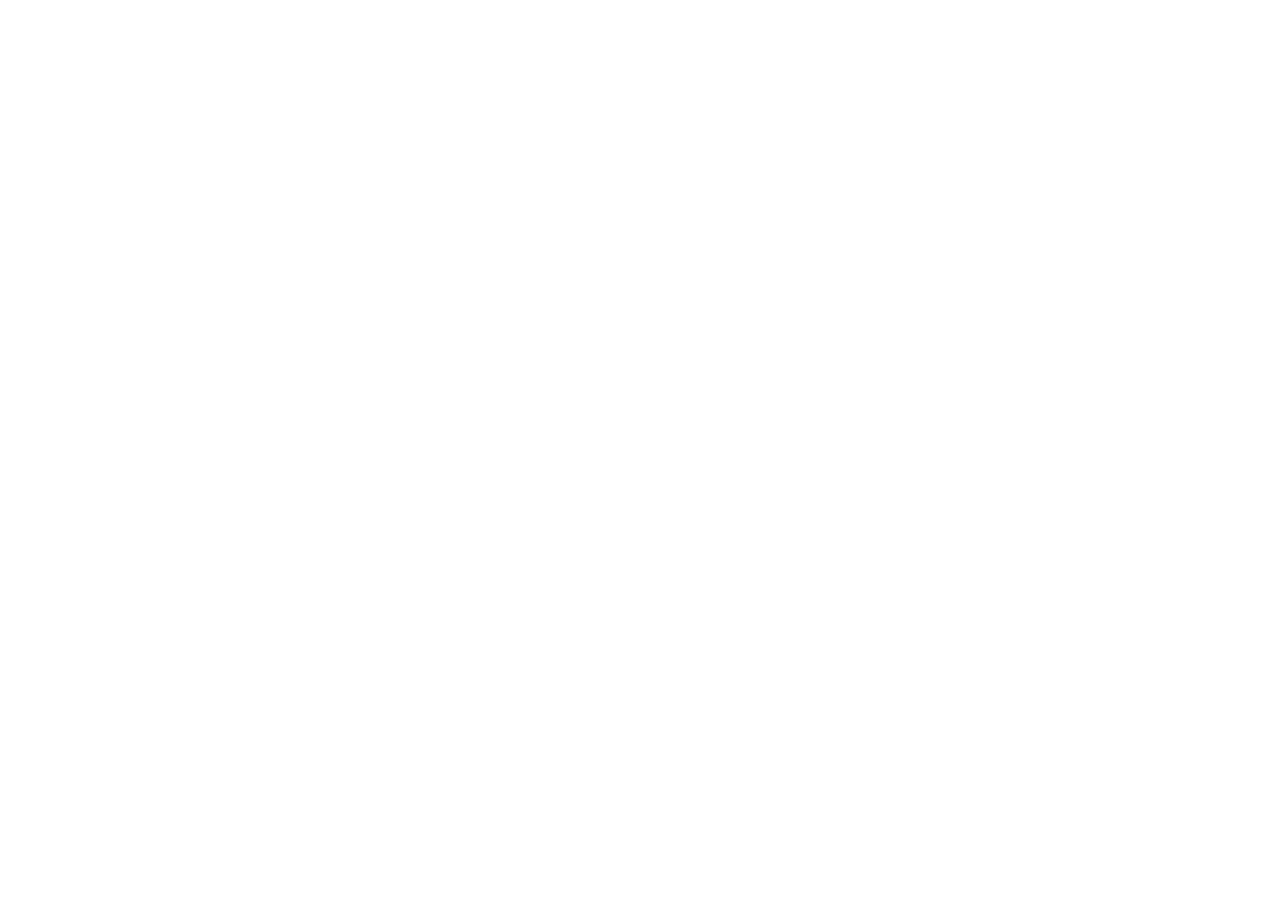
==== index.html @ a55f621b "first commit" ====
<!DOCTYPE html>
<html lang="es">
<head>
    <meta charset="UTF-8">
    <meta http-equiv="X-UA-Compatible" content="IE=edge">
    <meta name="viewport" content="width=device-width, initial-scale=1.0">
    <link rel="stylesheet" href="style.css">
    <title>Compra de tiquete</title>
</head>
<body>
    <script src="main.js" ></script>
</body>
</html>
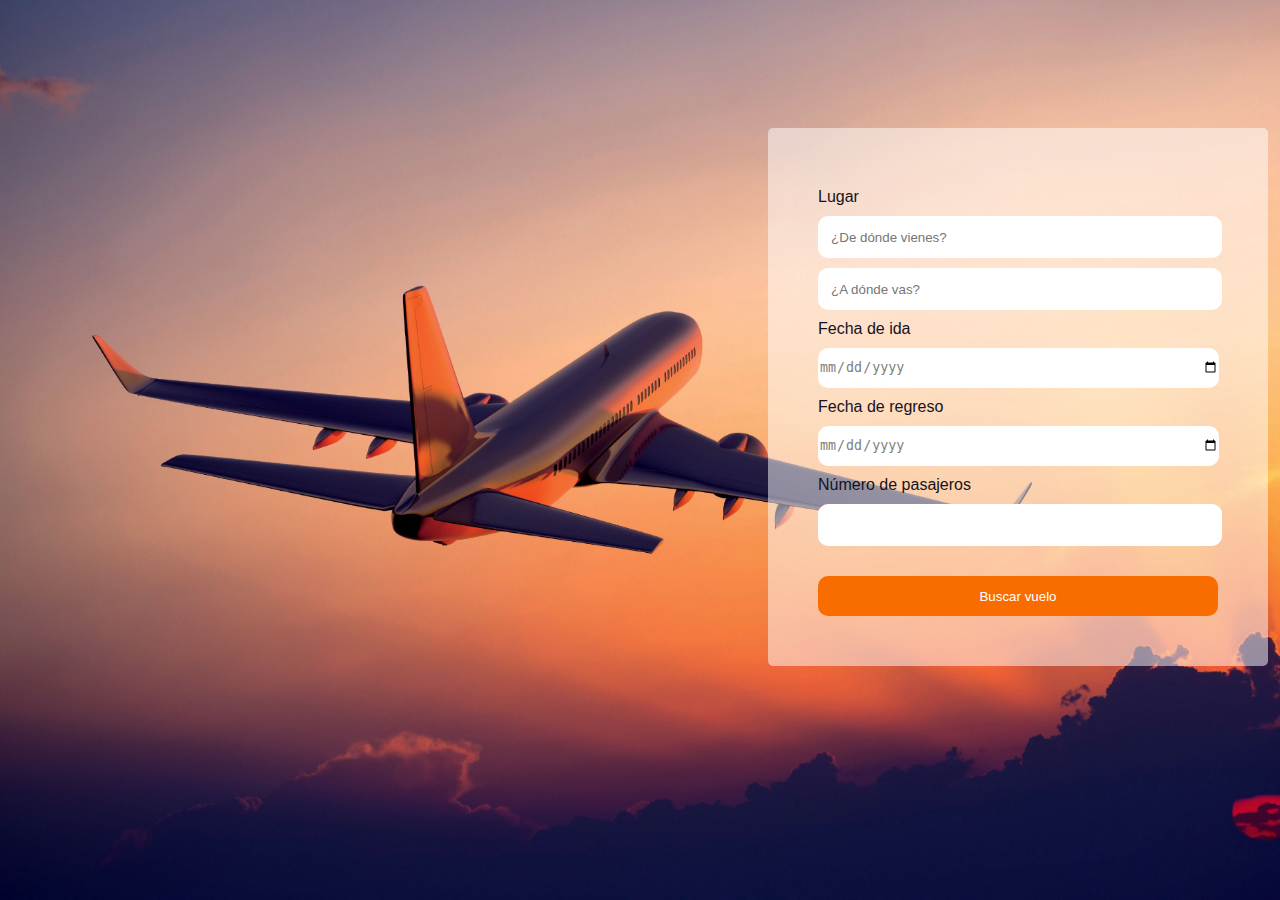
==== commit 70261a72: "Sección selección" ====
--- a/index.html
+++ b/index.html
@@ -4,10 +4,24 @@
     <meta charset="UTF-8">
     <meta http-equiv="X-UA-Compatible" content="IE=edge">
     <meta name="viewport" content="width=device-width, initial-scale=1.0">
-    <link rel="stylesheet" href="style.css">
-    <title>Compra de tiquete</title>
+    <link rel="stylesheet" href="css/style.css">
+    <title>Air Dream</title>
 </head>
 <body>
-    <script src="main.js" ></script>
+    <form id="formulario">
+        <div id="contenedor_1">
+            <div class="texto">Lugar</div>
+            <input type="text" id="origen" placeholder="   ¿De dónde vienes?" required>
+            <input type="text" id="destino" placeholder="   ¿A dónde vas?" required>
+            <div class="texto">Fecha de ida</div>
+            <input type="date" id="fecha_ida" required>
+            <div class="texto">Fecha de regreso</div>
+            <input type="date" id="fecha_regreso" required>
+            <div class="texto">Número de pasajeros</div>
+            <input type="number" id="numero_pasajeros" min="1" step="1" required>
+            <button onclick="Ir_seleccion()">Buscar vuelo</button>
+        </div>
+    </form>
+    <script src="js/main.js" ></script>
 </body>
 </html>--- a/css/style.css
+++ b/css/style.css
@@ -0,0 +1,200 @@
+body{
+    background-image: url("../images/fondo_intro_inicio.jpeg");
+    background-size: cover;
+    background-repeat: no-repeat;
+    background-attachment: fixed;
+    margin: 0;
+    padding: 0;
+    font-family: Arial, sans-serif;
+}
+#formulario {
+    max-width: 400px;
+    margin-top: 10%;
+    margin-left: 60%;
+    padding: 50px;
+    background-color: rgba(255, 255, 255, 0.5);
+    border-radius: 5px;
+    display: flex;
+    justify-content: center;
+}
+#contenedor_1{
+    width: 100%;
+}
+#formulario input[type="text"],
+#formulario input[type="date"],
+#formulario button, 
+#formulario input[type="number"] {
+    width: 100%;
+    height: 40px;
+    margin-top: 10px;
+    border: none;
+    border-radius: 10px;
+    background-color: white;
+    color: grey;
+}
+#formulario #contenedor_1 .texto{
+    font-family: Arial, sans-serif;
+    color: rgb(20, 19, 31);
+    margin-top: 10px;
+}
+#formulario button {
+    background-color: #f96c00;
+    margin-top: 30px;
+    color: white;
+    cursor: pointer;
+} 
+#resultados {
+    margin-top: 20px;
+}
+#resultados div {
+    padding: 10px;
+    background-color: #f9f9f9;
+    border: 1px solid #ccc;
+    margin-bottom: 10px;
+}
+
+/* Seleccion */
+.navbar {
+  background-color: white;
+  padding: 25px;
+}
+.nav-list {
+  list-style: none;
+  margin: 0;
+  padding: 0;
+  display: flex;
+}
+.nav-list li {
+  margin-right: 20px;
+}
+.nav-list li:last-child {
+  margin-right: 0;
+}
+.nav-list li a {
+    color: #5a5a5a;
+    text-decoration: none;
+    padding: 8px 15px;
+    border-radius: 5px;
+    transition: background-color 0.3s ease;
+}
+.nav-list li a.activado{
+    color: white;
+    background-color: #f96c00;
+  }
+.nav-list li a.activado:hover {
+  background-color: #ccc;
+}
+#contenedor_3{
+    width: 100%;
+    display: block;
+}
+#contenedor_3 #contenedor_4, #contenedor_5{
+    width: 80%;
+    margin-left: 10%;
+}
+#contenedor_3 #contenedor_4 .titulo, #contenedor_5 .titulo{
+    font-family: Arial, sans-serif;
+    color: white;
+    text-shadow: 2px 2px 4px rgba(73, 72, 72, 0.5);
+    margin-top: 50px;
+}
+#contenedor_3 #contenedor_4 .contenedor_vuelo {  
+    display: grid;
+    grid-template-columns: 15% 25% 25% 25%;
+    grid-template-rows: 25% 25% 25%;
+    grid-auto-columns: 1fr;
+    gap: 0px 26px;
+    padding: 20px;
+    grid-auto-flow: row;
+    grid-template-areas:
+      "texto_lugar_ida . texto_lugar_regreso ."
+      ". tiempo . precio"
+      "hora_ida . hora_regreso .";
+    width: 100%;
+    height: 100%;
+    text-align: center;
+    background-color: white;
+    margin-bottom: 20px;
+    border-radius: 10px;
+    cursor: pointer;
+}
+#contenedor_3 #contenedor_4 .contenedor_vuelo:hover{
+    background-color: rgb(248, 217, 177);
+}
+#contenedor_3 #contenedor_5 .contenedor_vuelo:hover{
+    background-color: rgb(248, 217, 177);
+}
+#contenedor_3 #contenedor_5 .contenedor_vuelo {  
+    display: grid;
+    grid-template-columns: 15% 25% 25% 25%;
+    grid-template-rows: 25% 25% 25%;
+    grid-auto-columns: 1fr;
+    gap: 0px 26px;
+    padding: 20px;
+    grid-auto-flow: row;
+    grid-template-areas:
+      "texto_lugar_regreso . texto_lugar_ida ."
+      ". tiempo . precio"
+      "hora_ida . hora_regreso .";
+      width: 100%;
+      height: 100%;
+      text-align: center;
+      background-color: white;
+      margin-bottom: 20px;
+      border-radius: 10px;
+      cursor: pointer;
+}
+  .texto_lugar_ida { 
+    grid-area: texto_lugar_ida; 
+    font-size: medium;
+    color: #5a5a5a;
+}
+  .tiempo { 
+    grid-area: tiempo; 
+    color: #5a5a5a;
+    font-size: small;
+}
+  .hora_ida { 
+    grid-area: hora_ida; 
+    font-size: x-large;
+    font-weight: bold;
+    color: #3d3c3c;
+}
+  .texto_lugar_regreso { 
+    grid-area: texto_lugar_regreso; 
+    font-size: medium;
+    color: #5a5a5a;
+}
+  .hora_regreso { 
+    grid-area: hora_regreso; 
+    font-size: x-large;
+    font-weight: bold;
+    color: #3d3c3c;
+}
+  .precio { 
+    grid-area: precio; 
+    font-size: x-large;
+    font-weight: bold;
+    color: #3d3c3c;
+}
+#contenedor_3 #contenedor_6 {
+    display: flex;
+    justify-content: center;
+}
+#contenedor_3 #contenedor_6 button{
+    color: white;
+    background-color: rgb(255, 225, 1);
+    border: none;
+    padding: 20px 15px;
+    border-radius: 50px;
+    margin-top: 30px;
+    margin-bottom: 30px;
+    width: 30%;
+    
+}
+#contenedor_3 #contenedor_6 button a{
+    font-family: Arial, sans-serif;
+    color: #3d3c3c;
+    text-decoration: none;
+    font-size: large;
+}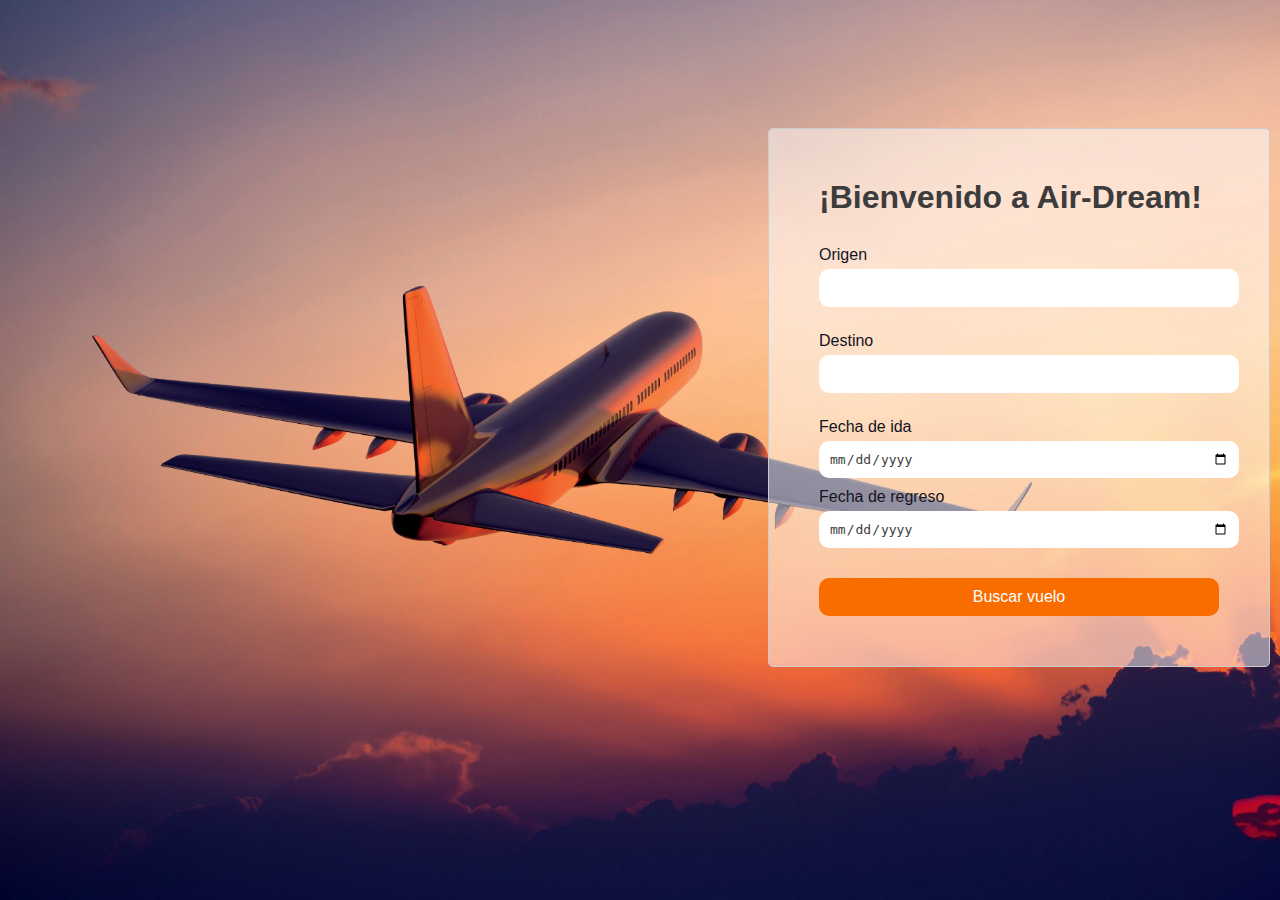
==== commit c0f69881: "new changes 3 proyect" ====
--- a/index.html
+++ b/index.html
@@ -10,15 +10,15 @@
 <body>
     <form id="formulario">
         <div id="contenedor_1">
-            <div class="texto">Lugar</div>
-            <input type="text" id="origen" placeholder="   ¿De dónde vienes?" required>
-            <input type="text" id="destino" placeholder="   ¿A dónde vas?" required>
+            <div class="titulo">¡Bienvenido a Air-Dream!</div>
+            <div class="texto">Origen</div>
+            <input type="text" id="origen" required>
+            <div class="texto">Destino</div>
+            <input type="text" id="destino" required>
             <div class="texto">Fecha de ida</div>
             <input type="date" id="fecha_ida" required>
             <div class="texto">Fecha de regreso</div>
             <input type="date" id="fecha_regreso" required>
-            <div class="texto">Número de pasajeros</div>
-            <input type="number" id="numero_pasajeros" min="1" step="1" required>
             <button onclick="Ir_seleccion()">Buscar vuelo</button>
         </div>
     </form>
--- a/css/style.css
+++ b/css/style.css
@@ -25,12 +25,13 @@
 #formulario button, 
 #formulario input[type="number"] {
     width: 100%;
-    height: 40px;
-    margin-top: 10px;
+    margin-top: 5px;
     border: none;
     border-radius: 10px;
     background-color: white;
-    color: grey;
+    color: #3d3c3c;
+    padding: 10px;
+    font-size: medium;
 }
 #formulario #contenedor_1 .texto{
     font-family: Arial, sans-serif;
@@ -42,6 +43,10 @@
     margin-top: 30px;
     color: white;
     cursor: pointer;
+} 
+#formulario button:hover {
+    background-color: #fca020;
+    color: #3d3c3c;
 } 
 #resultados {
     margin-top: 20px;
@@ -51,6 +56,13 @@
     background-color: #f9f9f9;
     border: 1px solid #ccc;
     margin-bottom: 10px;
+}
+#formulario #contenedor_1 .titulo{
+    font-family: Arial, sans-serif;
+    color: #3d3c3c;
+    font-size: xx-large;
+    font-weight: bold;
+    margin-bottom: 30px;
 }
 
 /* Seleccion */
@@ -83,6 +95,10 @@
   }
 .nav-list li a.activado:hover {
   background-color: #ccc;
+}
+.icono-avion {
+    position: relative;
+    z-index: 2;
 }
 #contenedor_3{
     width: 100%;
@@ -192,9 +208,145 @@
     width: 30%;
     
 }
-#contenedor_3 #contenedor_6 button a{
-    font-family: Arial, sans-serif;
-    color: #3d3c3c;
+#contenedor_3 #contenedor_6 button{
+    font-family: Arial, sans-serif;
+    background-color: #f96c00;
+    color: #f9f9f9;
     text-decoration: none;
     font-size: large;
-}+}
+#contenedor_3 #contenedor_6 button:hover{
+    background-color: #fca020;
+    color: #3d3c3c;
+}
+
+/* Personalización */
+.contenido {
+    padding: 50px;
+}
+
+.info_pie_pagina {
+    position: fixed;
+    bottom: 0;
+    left: 0;
+    width: 100%;
+    background-color: #f96c00;
+    color: white;
+    display: flex;
+    justify-content: space-between;
+}
+
+.resumen_detalles_vuelo, .resumen_precio {
+    text-align: center;
+    width: 50%;
+    padding: 20px;
+}
+
+.redes_sociales ul {
+    list-style: none;
+    padding: 0;
+    margin: 10px 0;
+}
+
+.redes_sociales li {
+    display: inline-block;
+    margin: 0 10px;
+}
+
+.redes_sociales a {
+    color: white;
+    text-decoration: none;
+}
+
+.redes_sociales a:hover {
+    text-decoration: underline;
+}
+
+/* Estilos generales para el formulario */
+#contenedor_datos_pasajeros{
+    background-color: rgba(204, 204, 204, 0.5);
+    padding: 10px;
+}
+    
+form {
+    width: 70%;
+    margin: 0 auto;
+    padding: 30px;
+    border: 1px solid #ccc;
+    border-radius: 5px;
+    background-color: #f9f9f9;
+  }
+  
+  /* Estilos para los labels */
+  label {
+    display: block;
+    margin-bottom: 8px;
+    font-weight: bold;
+    color: #3d3c3c;
+  }
+  
+  /* Estilos para los campos de entrada de texto y selección */
+  input[type="text"],
+  select {
+    width: 100%;
+    padding: 8px;
+    margin-bottom: 15px;
+    border: 1px solid #ccc;
+    border-radius: 4px;
+  }
+  
+  input[type="tel"] {
+    width: 100%;
+    padding: 8px;
+    margin-bottom: 15px;
+    border: 1px solid #ccc;
+    border-radius: 4px;
+  }
+
+  /* Estilos para el botón de enviar */
+  .contenedor_boton{
+    display: flex;
+    justify-content: center;
+  }
+  .contenedor_boton button[type="submit"] {
+    width: 50%;
+    padding: 10px;
+    background-color: #f96c00;
+    color: #fff;
+    border: none;
+    border-radius: 4px;
+    cursor: pointer;
+  }
+  button[type="submit"]:hover {
+    background-color: #fca020;
+  }
+
+.contenedor_opciones {
+    display: flex;
+    justify-content: center;
+    background-color: rgba(204, 204, 204, 0.5);
+    padding: 40px;
+    margin-bottom: 200px;
+}
+
+.box_1, .box_2, .box_3 {
+    width: 22%;
+    height: 300px;
+    background-color: #fff;
+    margin: 20px;
+    border-radius: 8px;
+}
+.box_1 img, .box_2 img{
+    margin-left: 50px;
+    margin-top: 20px;
+}
+.box_3 img{
+    margin-left: 80px;
+    margin-top: 20px;
+    width: 96px;
+}
+.contenedor_opciones .descripcion, .contenedor_opciones .precio{
+    color:#3d3c3c;
+    text-align: center;
+    padding: 7px;
+}
